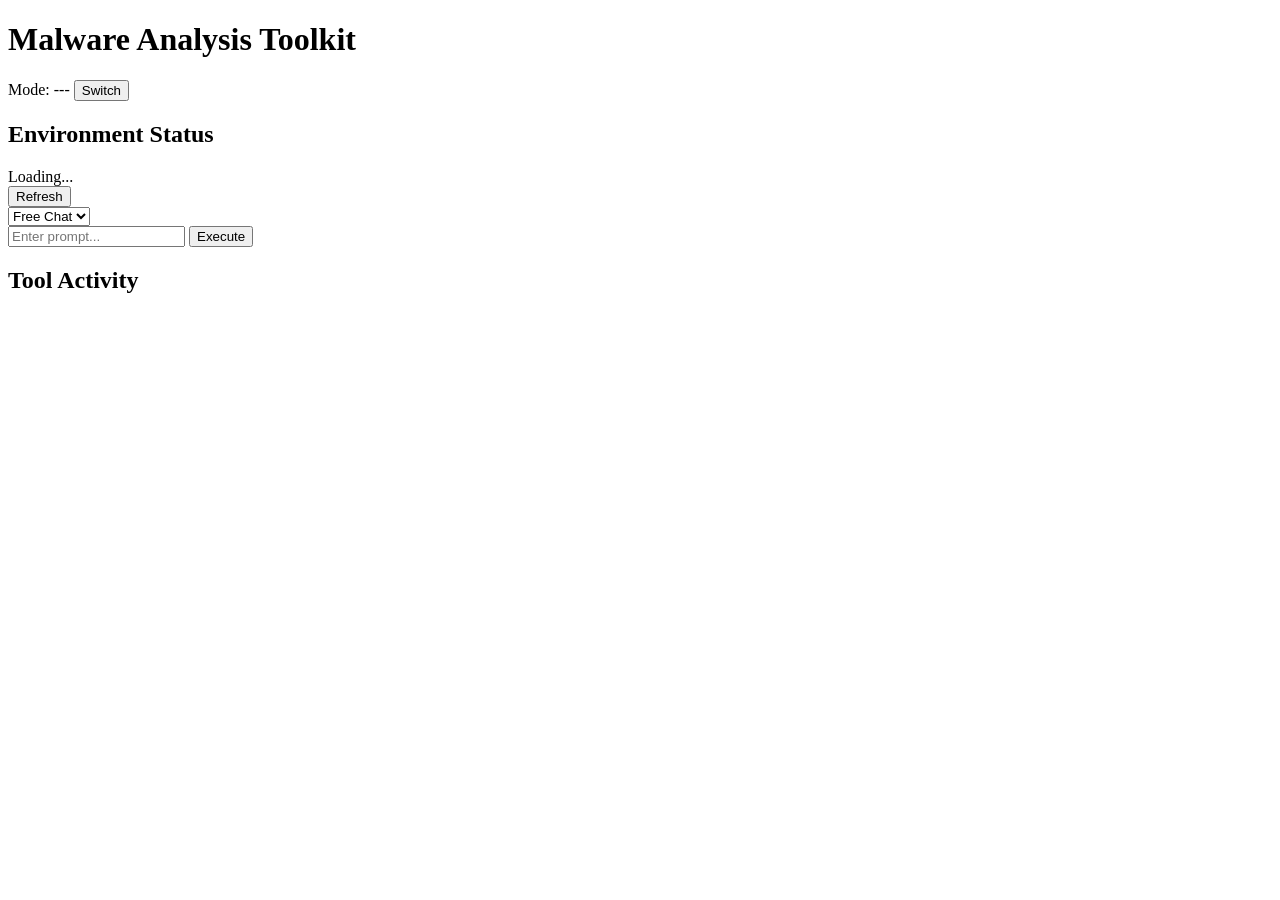
==== tools/gui-prototype/static/index.html @ 68abf7b6 "feat: add GUI prototype using Claude Agent SDK + subprocess fallback Web-based dashboard (FastAPI + " ====
<!DOCTYPE html>
<html lang="ja">
<head>
  <meta charset="UTF-8">
  <meta name="viewport" content="width=device-width, initial-scale=1.0">
  <title>Malware Analysis Toolkit</title>
  <link rel="stylesheet" href="/static/style.css">
</head>
<body>
  <header>
    <h1>Malware Analysis Toolkit</h1>
    <div id="mode-indicator">
      Mode: <span id="mode-label">---</span>
      <button id="mode-toggle" onclick="toggleMode()">Switch</button>
    </div>
  </header>

  <main>
    <!-- Left: Environment Status -->
    <section id="status-panel">
      <h2>Environment Status</h2>
      <div id="status-list">
        <div class="status-item loading">Loading...</div>
      </div>
      <button onclick="refreshStatus()">Refresh</button>
    </section>

    <!-- Right: Chat & Execution -->
    <section id="chat-panel">
      <div id="chat-header">
        <select id="skill-select">
          <option value="">Free Chat</option>
        </select>
      </div>
      <div id="chat-messages"></div>
      <div id="chat-input-row">
        <input type="text" id="prompt-input" placeholder="Enter prompt..."
               onkeydown="if(event.key==='Enter')executePrompt()">
        <button id="execute-btn" onclick="executePrompt()">Execute</button>
        <button id="cancel-btn" onclick="cancelExecution()" style="display:none">Cancel</button>
      </div>
    </section>
  </main>

  <!-- Bottom: Tool Activity Log -->
  <section id="tool-log-panel">
    <h2>Tool Activity</h2>
    <div id="tool-log"></div>
  </section>

  <script src="/static/app.js"></script>
</body>
</html>
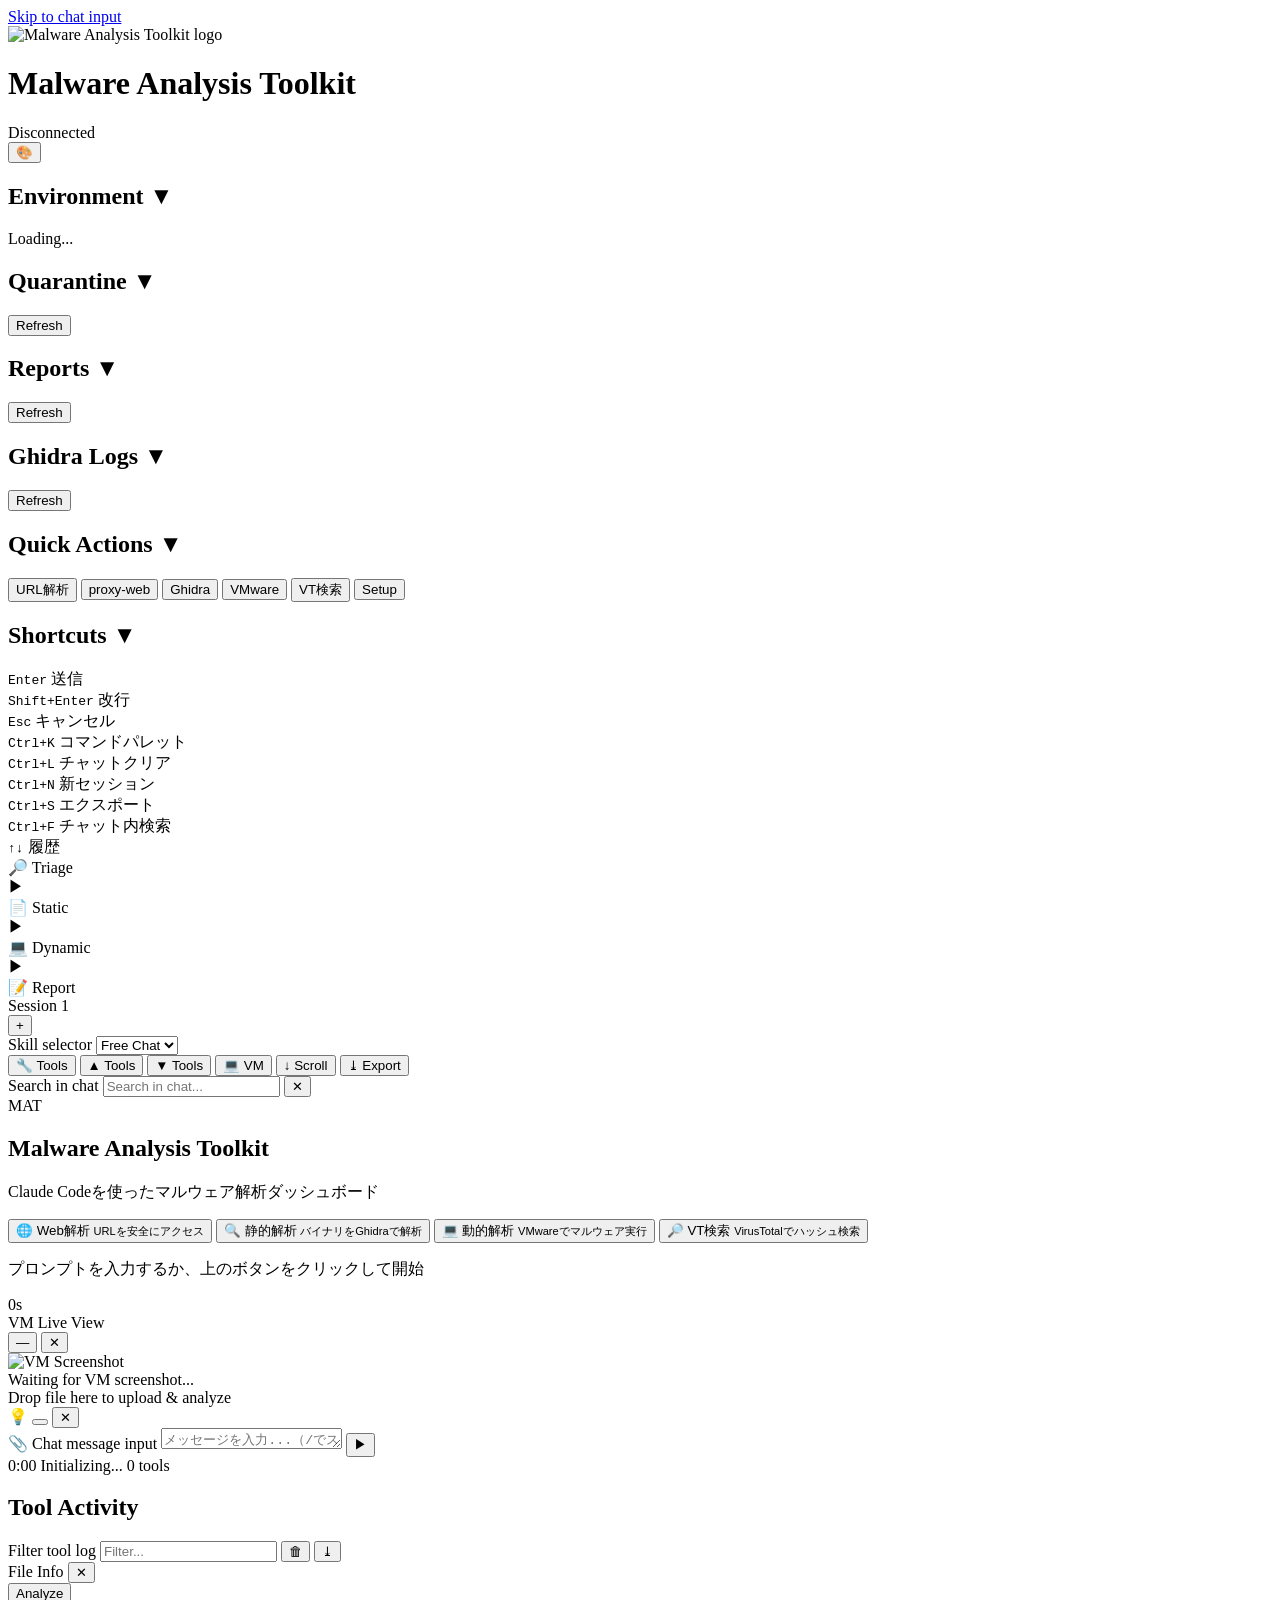
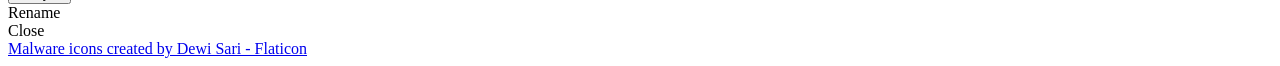
==== commit 4e975ba5: "feat: major GUI dashboard improvements and README update - Fix chat panel layout collapse (flex→bloc" ====
--- a/tools/gui-prototype/static/index.html
+++ b/tools/gui-prototype/static/index.html
@@ -3,51 +3,307 @@
 <head>
   <meta charset="UTF-8">
   <meta name="viewport" content="width=device-width, initial-scale=1.0">
+  <meta name="color-scheme" content="dark light">
+  <meta name="description" content="Claude Code-powered malware analysis dashboard">
   <title>Malware Analysis Toolkit</title>
+  <link rel="icon" type="image/png" href="/static/virus-analysis.png">
   <link rel="stylesheet" href="/static/style.css">
 </head>
 <body>
+  <!-- Skip to content for keyboard users -->
+  <a href="#prompt-input" class="skip-link">Skip to chat input</a>
+
   <header>
-    <h1>Malware Analysis Toolkit</h1>
-    <div id="mode-indicator">
-      Mode: <span id="mode-label">---</span>
-      <button id="mode-toggle" onclick="toggleMode()">Switch</button>
+    <div id="header-left">
+      <img src="/static/virus-analysis.png" alt="Malware Analysis Toolkit logo" id="header-logo">
+      <h1>Malware Analysis Toolkit</h1>
+    </div>
+    <div id="header-right">
+      <span id="session-stats" title="Session statistics"></span>
+      <div id="ws-status" class="ws-disconnected" title="WebSocket status" role="status" aria-live="polite">Disconnected</div>
+      <button id="theme-btn" onclick="cycleTheme()" title="Switch theme" aria-label="Switch color theme">&#x1F3A8;</button>
     </div>
   </header>
 
   <main>
-    <!-- Left: Environment Status -->
-    <section id="status-panel">
-      <h2>Environment Status</h2>
-      <div id="status-list">
-        <div class="status-item loading">Loading...</div>
-      </div>
-      <button onclick="refreshStatus()">Refresh</button>
-    </section>
-
-    <!-- Right: Chat & Execution -->
+    <!-- Left sidebar (resizable) -->
+    <aside id="sidebar" role="complementary" aria-label="Analysis panels">
+      <section id="status-panel" class="sidebar-section" role="region" aria-label="Environment status">
+        <h2 class="collapsible" onclick="toggleSection(this)" role="button" aria-expanded="true" tabindex="0">Environment <span class="collapse-arrow">&#9660;</span></h2>
+        <div class="section-body">
+          <div id="status-list"><div class="status-item loading">Loading...</div></div>
+        </div>
+      </section>
+
+      <section id="quarantine-panel" class="sidebar-section" role="region" aria-label="Quarantine files">
+        <h2 class="collapsible" onclick="toggleSection(this)" role="button" aria-expanded="true" tabindex="0">Quarantine <span class="collapse-arrow">&#9660;</span></h2>
+        <div class="section-body">
+          <div id="quarantine-tree" role="tree" aria-label="Quarantine file tree"></div>
+          <button onclick="fetchQuarantine()" aria-label="Refresh quarantine list">Refresh</button>
+        </div>
+      </section>
+
+      <section id="reports-panel" class="sidebar-section" role="region" aria-label="Analysis reports">
+        <h2 class="collapsible" onclick="toggleSection(this)" role="button" aria-expanded="true" tabindex="0">Reports <span class="collapse-arrow">&#9660;</span></h2>
+        <div class="section-body">
+          <div id="report-list"></div>
+          <button onclick="fetchReports()" aria-label="Refresh reports list">Refresh</button>
+        </div>
+      </section>
+
+      <section id="ghidra-logs-panel" class="sidebar-section" role="region" aria-label="Ghidra logs">
+        <h2 class="collapsible is-collapsed" onclick="toggleSection(this)" role="button" aria-expanded="false" tabindex="0">Ghidra Logs <span class="collapse-arrow">&#9660;</span></h2>
+        <div class="section-body collapsed">
+          <div id="ghidra-log-list"></div>
+          <button onclick="fetchGhidraLogs()" aria-label="Refresh Ghidra logs">Refresh</button>
+        </div>
+      </section>
+
+      <div class="sidebar-spacer"></div>
+
+      <section id="templates-panel" class="sidebar-section" role="region" aria-label="Quick actions">
+        <h2 class="collapsible is-collapsed" onclick="toggleSection(this)" role="button" aria-expanded="false" tabindex="0">Quick Actions <span class="collapse-arrow">&#9660;</span></h2>
+        <div class="section-body collapsed">
+          <div id="template-list">
+            <button class="tpl-btn" data-prompt="このURLを解析して: " data-focus="true" title="URLを指定して解析">URL解析</button>
+            <button class="tpl-btn" data-prompt="/proxy-web " data-focus="true" title="Docker経由で安全にWebアクセス">proxy-web</button>
+            <button class="tpl-btn" data-prompt="/ghidra-headless " data-focus="true" title="Ghidraで静的解析">Ghidra</button>
+            <button class="tpl-btn" data-prompt="/vmware-sandbox " data-focus="true" title="VMwareで動的解析">VMware</button>
+            <button class="tpl-btn" data-prompt="VTでこのハッシュを調べて: " data-focus="true" title="VirusTotal検索">VT検索</button>
+            <button class="tpl-btn" data-prompt="/toolkit-setup" title="環境セットアップ">Setup</button>
+          </div>
+        </div>
+      </section>
+
+      <section id="shortcuts-panel" class="sidebar-section" role="region" aria-label="Keyboard shortcuts">
+        <h2 class="collapsible is-collapsed" onclick="toggleSection(this)" role="button" aria-expanded="false" tabindex="0">Shortcuts <span class="collapse-arrow">&#9660;</span></h2>
+        <div class="section-body collapsed">
+          <div class="shortcut-list">
+            <div><kbd>Enter</kbd> 送信</div>
+            <div><kbd>Shift+Enter</kbd> 改行</div>
+            <div><kbd>Esc</kbd> キャンセル</div>
+            <div><kbd>Ctrl+K</kbd> コマンドパレット</div>
+            <div><kbd>Ctrl+L</kbd> チャットクリア</div>
+            <div><kbd>Ctrl+N</kbd> 新セッション</div>
+            <div><kbd>Ctrl+S</kbd> エクスポート</div>
+            <div><kbd>Ctrl+F</kbd> チャット内検索</div>
+            <div><kbd>&#8593;</kbd><kbd>&#8595;</kbd> 履歴</div>
+          </div>
+        </div>
+      </section>
+    </aside>
+
+    <!-- Sidebar resize handle -->
+    <div id="sidebar-resize" class="resize-handle-v" role="separator" aria-label="Resize sidebar"></div>
+
+    <!-- Center: Chat -->
     <section id="chat-panel">
-      <div id="chat-header">
-        <select id="skill-select">
+      <!-- Analysis Pipeline Indicator -->
+      <div id="pipeline-indicator" role="navigation" aria-label="Analysis pipeline">
+        <div class="pipeline-stage" data-stage="triage" title="Triage / URL access">
+          <span class="pipeline-icon">&#x1F50E;</span>
+          <span class="pipeline-label">Triage</span>
+        </div>
+        <div class="pipeline-arrow">&#x25B6;</div>
+        <div class="pipeline-stage" data-stage="static" title="Static analysis (Ghidra)">
+          <span class="pipeline-icon">&#x1F4C4;</span>
+          <span class="pipeline-label">Static</span>
+        </div>
+        <div class="pipeline-arrow">&#x25B6;</div>
+        <div class="pipeline-stage" data-stage="dynamic" title="Dynamic analysis (VMware)">
+          <span class="pipeline-icon">&#x1F4BB;</span>
+          <span class="pipeline-label">Dynamic</span>
+        </div>
+        <div class="pipeline-arrow">&#x25B6;</div>
+        <div class="pipeline-stage" data-stage="report" title="Report generation">
+          <span class="pipeline-icon">&#x1F4DD;</span>
+          <span class="pipeline-label">Report</span>
+        </div>
+      </div>
+
+      <!-- Session Tabs -->
+      <div id="session-tabs" role="tablist" aria-label="Chat sessions">
+        <div class="tab active" data-session="0" role="tab" aria-selected="true" tabindex="0">Session 1</div>
+        <button id="new-session-btn" onclick="createSession()" title="New session (Ctrl+N)" aria-label="Create new session">+</button>
+      </div>
+
+      <!-- Chat toolbar -->
+      <div id="chat-toolbar" role="toolbar" aria-label="Chat controls">
+        <label for="skill-select" class="sr-only">Skill selector</label>
+        <select id="skill-select" aria-label="Select analysis skill">
           <option value="">Free Chat</option>
         </select>
-      </div>
-      <div id="chat-messages"></div>
+        <div id="skill-tooltip" class="tooltip" role="tooltip"></div>
+        <div id="toolbar-spacer"></div>
+        <button id="hide-tools-btn" class="toolbar-btn active" onclick="toggleToolVisibility()" title="Show/hide tool calls" aria-label="Toggle tool call visibility">&#x1F527; Tools</button>
+        <button class="toolbar-btn" onclick="collapseAllTools()" title="Collapse all tool calls" aria-label="Collapse all tool calls">&#x25B2; Tools</button>
+        <button class="toolbar-btn" onclick="expandAllTools()" title="Expand all tool calls" aria-label="Expand all tool calls">&#x25BC; Tools</button>
+        <button id="vm-toggle-btn" class="toolbar-btn" onclick="toggleVmLiveViewVisibility()" title="Toggle VM Live View" aria-label="Toggle VM Live View">&#x1F4BB; VM</button>
+        <button id="autoscroll-btn" class="toolbar-btn active" onclick="toggleAutoScroll()" title="Auto-scroll" aria-label="Toggle auto-scroll">&#x2193; Scroll</button>
+        <button class="toolbar-btn" onclick="exportChat()" title="Export (Ctrl+S)" aria-label="Export chat">&#x2913; Export</button>
+      </div>
+
+      <!-- Chat search bar -->
+      <div id="chat-search" class="hidden" role="search">
+        <label for="chat-search-input" class="sr-only">Search in chat</label>
+        <input type="text" id="chat-search-input" placeholder="Search in chat..." oninput="searchChat(this.value)">
+        <span id="chat-search-count" aria-live="polite"></span>
+        <button onclick="closeChatSearch()" aria-label="Close search">&#x2715;</button>
+      </div>
+
+      <!-- Welcome screen -->
+      <div id="welcome-screen">
+        <div class="welcome-logo">MAT</div>
+        <h2>Malware Analysis Toolkit</h2>
+        <p>Claude Codeを使ったマルウェア解析ダッシュボード</p>
+        <div class="welcome-actions">
+          <button class="welcome-btn" onclick="insertPrompt('/proxy-web ')">
+            <span class="welcome-icon">&#x1F310;</span>
+            <span>Web解析</span>
+            <small>URLを安全にアクセス</small>
+          </button>
+          <button class="welcome-btn" onclick="insertPrompt('/ghidra-headless ')">
+            <span class="welcome-icon">&#x1F50D;</span>
+            <span>静的解析</span>
+            <small>バイナリをGhidraで解析</small>
+          </button>
+          <button class="welcome-btn" onclick="insertPrompt('/vmware-sandbox ')">
+            <span class="welcome-icon">&#x1F4BB;</span>
+            <span>動的解析</span>
+            <small>VMwareでマルウェア実行</small>
+          </button>
+          <button class="welcome-btn" onclick="insertPrompt('VTでこのハッシュを調べて: ')">
+            <span class="welcome-icon">&#x1F50E;</span>
+            <span>VT検索</span>
+            <small>VirusTotalでハッシュ検索</small>
+          </button>
+        </div>
+        <p class="welcome-hint">プロンプトを入力するか、上のボタンをクリックして開始</p>
+      </div>
+
+      <div id="chat-messages" role="log" aria-live="polite" aria-label="Chat messages"></div>
+
+      <!-- Loading spinner -->
+      <div id="loading-spinner" class="hidden" role="status" aria-label="Processing">
+        <div class="spinner"></div>
+        <span id="spinner-elapsed">0s</span>
+      </div>
+
+      <!-- VM Live View (floating) -->
+      <div id="vm-live-view" class="hidden" role="complementary" aria-label="VM Live View">
+        <div id="vm-live-header">
+          <span>VM Live View</span>
+          <div>
+            <button onclick="toggleVmLiveView()" title="Minimize" aria-label="Minimize VM view">&#x2015;</button>
+            <button onclick="closeVmLiveView()" aria-label="Close VM view">&#x2715;</button>
+          </div>
+        </div>
+        <div id="vm-live-body">
+          <img id="vm-live-img" src="" alt="VM Screenshot">
+          <div id="vm-live-placeholder" class="hidden">Waiting for VM screenshot...</div>
+        </div>
+      </div>
+
+      <!-- File drop zone -->
+      <div id="drop-zone" class="hidden" role="region" aria-label="File drop zone">
+        Drop file here to upload &amp; analyze
+      </div>
+
+      <!-- Slash command autocomplete -->
+      <div id="slash-menu" class="hidden" role="listbox" aria-label="Command suggestions"></div>
+
+      <!-- Next step suggestion -->
+      <div id="next-step-bar" class="hidden" role="alert">
+        <span id="next-step-icon">&#x1F4A1;</span>
+        <span id="next-step-text"></span>
+        <button id="next-step-action" onclick="applyNextStep()" aria-label="Apply suggestion"></button>
+        <button onclick="hideNextStep()" aria-label="Dismiss suggestion">&#x2715;</button>
+      </div>
+
       <div id="chat-input-row">
-        <input type="text" id="prompt-input" placeholder="Enter prompt..."
-               onkeydown="if(event.key==='Enter')executePrompt()">
-        <button id="execute-btn" onclick="executePrompt()">Execute</button>
-        <button id="cancel-btn" onclick="cancelExecution()" style="display:none">Cancel</button>
+        <label id="upload-btn" title="Upload file" aria-label="Upload file for analysis">
+          <input type="file" id="file-input" style="display:none" onchange="handleFileSelect(event)">
+          &#x1F4CE;
+        </label>
+        <label for="prompt-input" class="sr-only">Chat message input</label>
+        <textarea id="prompt-input" placeholder="メッセージを入力...（/でスキル選択、Ctrl+Kでコマンドパレット）" rows="1" aria-label="Chat message input"></textarea>
+        <button id="execute-btn" onclick="executePrompt()" aria-label="Send message">&#x25B6;</button>
+        <button id="cancel-btn" onclick="cancelExecution()" style="display:none" aria-label="Cancel execution">&#x25A0;</button>
+      </div>
+
+      <!-- Execution status bar -->
+      <div id="exec-status-bar" class="hidden" role="status" aria-live="polite">
+        <div id="exec-pulse"></div>
+        <span id="exec-elapsed">0:00</span>
+        <span id="exec-phase">Initializing...</span>
+        <span id="exec-tool-count">0 tools</span>
       </div>
     </section>
   </main>
 
-  <!-- Bottom: Tool Activity Log -->
-  <section id="tool-log-panel">
-    <h2>Tool Activity</h2>
-    <div id="tool-log"></div>
+  <!-- Tool Log (resizable) -->
+  <div id="log-resize" class="resize-handle-h" role="separator" aria-label="Resize tool log"></div>
+  <section id="tool-log-panel" role="region" aria-label="Tool activity log">
+    <div id="tool-log-header">
+      <h2>Tool Activity</h2>
+      <div id="tool-log-controls">
+        <label for="tool-log-filter" class="sr-only">Filter tool log</label>
+        <input type="text" id="tool-log-filter" placeholder="Filter..." oninput="filterToolLog(this.value)">
+        <button onclick="clearToolLog()" title="Clear log" aria-label="Clear tool log">&#x1F5D1;</button>
+        <button onclick="exportToolLog()" title="Export log" aria-label="Export tool log">&#x2913;</button>
+      </div>
+    </div>
+    <div id="tool-log" aria-live="off"></div>
   </section>
 
+  <!-- Report Modal (using dialog) -->
+  <dialog id="report-modal" class="modal">
+    <div class="modal-content">
+      <div class="modal-header">
+        <span id="report-modal-title"></span>
+        <button onclick="closeReportModal()" aria-label="Close report">&times;</button>
+      </div>
+      <div id="report-modal-body"></div>
+    </div>
+  </dialog>
+
+  <!-- Command Palette -->
+  <dialog id="command-palette" aria-label="Command palette">
+    <div id="cmd-palette-inner">
+      <input type="text" id="cmd-palette-input" placeholder="Type a command..." autocomplete="off" aria-label="Command search">
+      <div id="cmd-palette-results" role="listbox" aria-label="Command results"></div>
+    </div>
+  </dialog>
+
+  <!-- Toast container -->
+  <div id="toast-container" aria-live="polite" aria-relevant="additions"></div>
+
+  <!-- File preview overlay -->
+  <div id="file-preview-overlay" class="hidden">
+    <div id="file-preview-card">
+      <div id="file-preview-header">
+        <span>File Info</span>
+        <button onclick="hideFilePreview()" aria-label="Close preview">&#x2715;</button>
+      </div>
+      <div id="file-preview-body"></div>
+      <div id="file-preview-actions">
+        <button onclick="analyzePreviewedFile()" class="accent-btn">Analyze</button>
+      </div>
+    </div>
+  </div>
+
+  <!-- Tab Context Menu -->
+  <div id="tab-context-menu" class="context-menu hidden" role="menu">
+    <div onclick="renameSession()" role="menuitem" tabindex="0">Rename</div>
+    <div onclick="closeSession()" role="menuitem" tabindex="0">Close</div>
+  </div>
+
+  <!-- Attribution footer -->
+  <footer id="attribution">
+    <a href="https://www.flaticon.com/free-icons/malware" title="malware icons" target="_blank" rel="noopener">Malware icons created by Dewi Sari - Flaticon</a>
+  </footer>
+
+  <script src="https://cdn.jsdelivr.net/npm/marked/marked.min.js"></script>
   <script src="/static/app.js"></script>
 </body>
 </html>
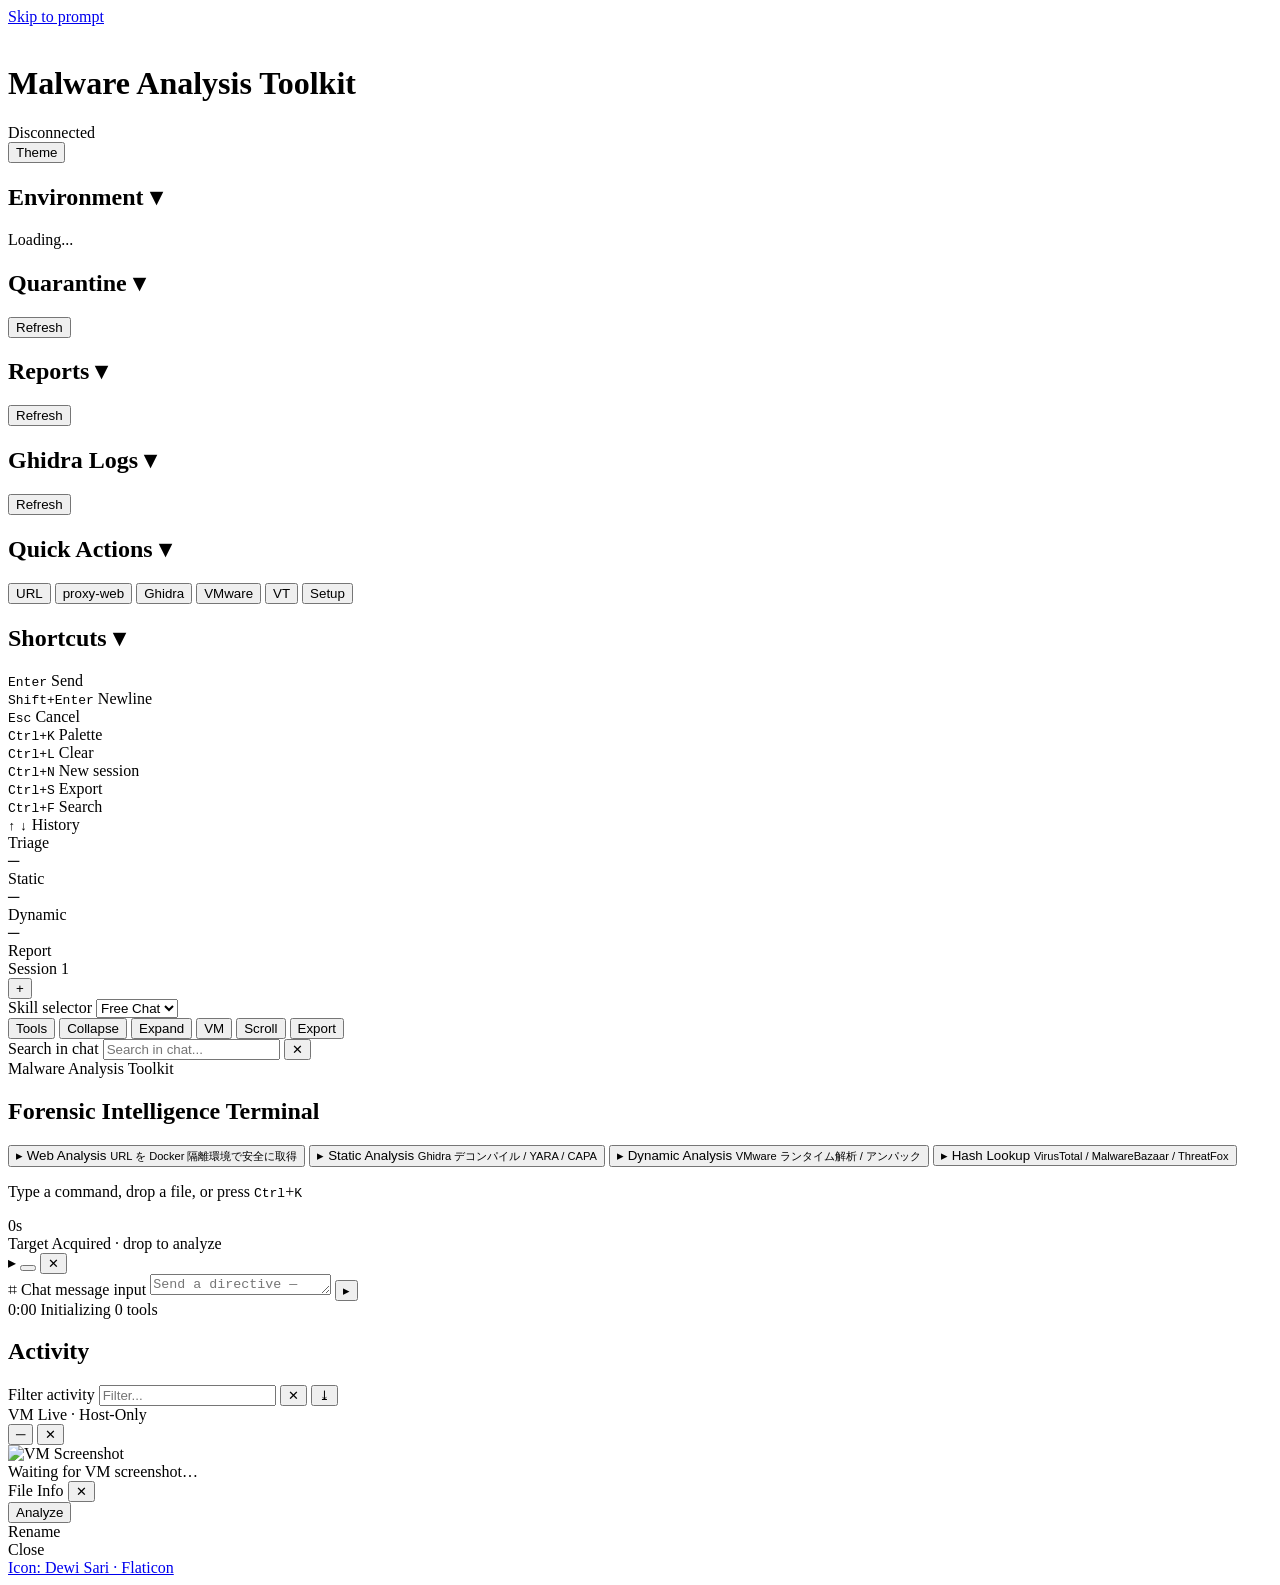
==== commit 7ba643fe: "refactor(gui): redesign dashboard as Forensic Intelligence Terminal Aesthetic direction: operator co" ====
--- a/tools/gui-prototype/static/index.html
+++ b/tools/gui-prototype/static/index.html
@@ -1,42 +1,45 @@
 <!DOCTYPE html>
-<html lang="ja">
+<html lang="ja" data-theme="forensic">
 <head>
   <meta charset="UTF-8">
   <meta name="viewport" content="width=device-width, initial-scale=1.0">
   <meta name="color-scheme" content="dark light">
-  <meta name="description" content="Claude Code-powered malware analysis dashboard">
+  <meta name="description" content="Forensic Intelligence Terminal — Malware Analysis Toolkit">
   <title>Malware Analysis Toolkit</title>
   <link rel="icon" type="image/png" href="/static/virus-analysis.png">
+  <link rel="preconnect" href="https://fonts.googleapis.com">
+  <link rel="preconnect" href="https://fonts.gstatic.com" crossorigin>
   <link rel="stylesheet" href="/static/style.css">
 </head>
 <body>
-  <!-- Skip to content for keyboard users -->
-  <a href="#prompt-input" class="skip-link">Skip to chat input</a>
-
-  <header>
+  <a href="#prompt-input" class="skip-link">Skip to prompt</a>
+
+  <!-- Status rail (top, 28px) -->
+  <header role="banner">
     <div id="header-left">
-      <img src="/static/virus-analysis.png" alt="Malware Analysis Toolkit logo" id="header-logo">
+      <img src="/static/virus-analysis.png" alt="" id="header-logo" aria-hidden="true">
       <h1>Malware Analysis Toolkit</h1>
     </div>
     <div id="header-right">
-      <span id="session-stats" title="Session statistics"></span>
+      <span id="session-stats" title="Session statistics" aria-live="polite"></span>
       <div id="ws-status" class="ws-disconnected" title="WebSocket status" role="status" aria-live="polite">Disconnected</div>
-      <button id="theme-btn" onclick="cycleTheme()" title="Switch theme" aria-label="Switch color theme">&#x1F3A8;</button>
+      <button id="theme-btn" onclick="cycleTheme()" title="Cycle theme" aria-label="Switch color theme">Theme</button>
     </div>
   </header>
 
+  <!-- Main grid: sidebar | workspace | inspector -->
   <main>
-    <!-- Left sidebar (resizable) -->
+    <!-- ─── LEFT: Navigation / Context ─────────────────── -->
     <aside id="sidebar" role="complementary" aria-label="Analysis panels">
       <section id="status-panel" class="sidebar-section" role="region" aria-label="Environment status">
-        <h2 class="collapsible" onclick="toggleSection(this)" role="button" aria-expanded="true" tabindex="0">Environment <span class="collapse-arrow">&#9660;</span></h2>
+        <h2 class="collapsible" onclick="toggleSection(this)" role="button" aria-expanded="true" tabindex="0">Environment <span class="collapse-arrow">▾</span></h2>
         <div class="section-body">
           <div id="status-list"><div class="status-item loading">Loading...</div></div>
         </div>
       </section>
 
       <section id="quarantine-panel" class="sidebar-section" role="region" aria-label="Quarantine files">
-        <h2 class="collapsible" onclick="toggleSection(this)" role="button" aria-expanded="true" tabindex="0">Quarantine <span class="collapse-arrow">&#9660;</span></h2>
+        <h2 class="collapsible" onclick="toggleSection(this)" role="button" aria-expanded="true" tabindex="0">Quarantine <span class="collapse-arrow">▾</span></h2>
         <div class="section-body">
           <div id="quarantine-tree" role="tree" aria-label="Quarantine file tree"></div>
           <button onclick="fetchQuarantine()" aria-label="Refresh quarantine list">Refresh</button>
@@ -44,7 +47,7 @@
       </section>
 
       <section id="reports-panel" class="sidebar-section" role="region" aria-label="Analysis reports">
-        <h2 class="collapsible" onclick="toggleSection(this)" role="button" aria-expanded="true" tabindex="0">Reports <span class="collapse-arrow">&#9660;</span></h2>
+        <h2 class="collapsible" onclick="toggleSection(this)" role="button" aria-expanded="true" tabindex="0">Reports <span class="collapse-arrow">▾</span></h2>
         <div class="section-body">
           <div id="report-list"></div>
           <button onclick="fetchReports()" aria-label="Refresh reports list">Refresh</button>
@@ -52,7 +55,7 @@
       </section>
 
       <section id="ghidra-logs-panel" class="sidebar-section" role="region" aria-label="Ghidra logs">
-        <h2 class="collapsible is-collapsed" onclick="toggleSection(this)" role="button" aria-expanded="false" tabindex="0">Ghidra Logs <span class="collapse-arrow">&#9660;</span></h2>
+        <h2 class="collapsible is-collapsed" onclick="toggleSection(this)" role="button" aria-expanded="false" tabindex="0">Ghidra Logs <span class="collapse-arrow">▾</span></h2>
         <div class="section-body collapsed">
           <div id="ghidra-log-list"></div>
           <button onclick="fetchGhidraLogs()" aria-label="Refresh Ghidra logs">Refresh</button>
@@ -62,32 +65,32 @@
       <div class="sidebar-spacer"></div>
 
       <section id="templates-panel" class="sidebar-section" role="region" aria-label="Quick actions">
-        <h2 class="collapsible is-collapsed" onclick="toggleSection(this)" role="button" aria-expanded="false" tabindex="0">Quick Actions <span class="collapse-arrow">&#9660;</span></h2>
+        <h2 class="collapsible is-collapsed" onclick="toggleSection(this)" role="button" aria-expanded="false" tabindex="0">Quick Actions <span class="collapse-arrow">▾</span></h2>
         <div class="section-body collapsed">
           <div id="template-list">
-            <button class="tpl-btn" data-prompt="このURLを解析して: " data-focus="true" title="URLを指定して解析">URL解析</button>
+            <button class="tpl-btn" data-prompt="このURLを解析して: " data-focus="true" title="URLを指定して解析">URL</button>
             <button class="tpl-btn" data-prompt="/proxy-web " data-focus="true" title="Docker経由で安全にWebアクセス">proxy-web</button>
             <button class="tpl-btn" data-prompt="/ghidra-headless " data-focus="true" title="Ghidraで静的解析">Ghidra</button>
             <button class="tpl-btn" data-prompt="/vmware-sandbox " data-focus="true" title="VMwareで動的解析">VMware</button>
-            <button class="tpl-btn" data-prompt="VTでこのハッシュを調べて: " data-focus="true" title="VirusTotal検索">VT検索</button>
+            <button class="tpl-btn" data-prompt="VTでこのハッシュを調べて: " data-focus="true" title="VirusTotal検索">VT</button>
             <button class="tpl-btn" data-prompt="/toolkit-setup" title="環境セットアップ">Setup</button>
           </div>
         </div>
       </section>
 
       <section id="shortcuts-panel" class="sidebar-section" role="region" aria-label="Keyboard shortcuts">
-        <h2 class="collapsible is-collapsed" onclick="toggleSection(this)" role="button" aria-expanded="false" tabindex="0">Shortcuts <span class="collapse-arrow">&#9660;</span></h2>
+        <h2 class="collapsible is-collapsed" onclick="toggleSection(this)" role="button" aria-expanded="false" tabindex="0">Shortcuts <span class="collapse-arrow">▾</span></h2>
         <div class="section-body collapsed">
           <div class="shortcut-list">
-            <div><kbd>Enter</kbd> 送信</div>
-            <div><kbd>Shift+Enter</kbd> 改行</div>
-            <div><kbd>Esc</kbd> キャンセル</div>
-            <div><kbd>Ctrl+K</kbd> コマンドパレット</div>
-            <div><kbd>Ctrl+L</kbd> チャットクリア</div>
-            <div><kbd>Ctrl+N</kbd> 新セッション</div>
-            <div><kbd>Ctrl+S</kbd> エクスポート</div>
-            <div><kbd>Ctrl+F</kbd> チャット内検索</div>
-            <div><kbd>&#8593;</kbd><kbd>&#8595;</kbd> 履歴</div>
+            <div><kbd>Enter</kbd> Send</div>
+            <div><kbd>Shift+Enter</kbd> Newline</div>
+            <div><kbd>Esc</kbd> Cancel</div>
+            <div><kbd>Ctrl+K</kbd> Palette</div>
+            <div><kbd>Ctrl+L</kbd> Clear</div>
+            <div><kbd>Ctrl+N</kbd> New session</div>
+            <div><kbd>Ctrl+S</kbd> Export</div>
+            <div><kbd>Ctrl+F</kbd> Search</div>
+            <div><kbd>↑</kbd> <kbd>↓</kbd> History</div>
           </div>
         </div>
       </section>
@@ -96,38 +99,38 @@
     <!-- Sidebar resize handle -->
     <div id="sidebar-resize" class="resize-handle-v" role="separator" aria-label="Resize sidebar"></div>
 
-    <!-- Center: Chat -->
-    <section id="chat-panel">
-      <!-- Analysis Pipeline Indicator -->
-      <div id="pipeline-indicator" role="navigation" aria-label="Analysis pipeline">
+    <!-- ─── CENTER: Workspace ──────────────────────────── -->
+    <section id="chat-panel" role="main">
+      <!-- Mission Timeline (former pipeline) -->
+      <div id="pipeline-indicator" role="navigation" aria-label="Mission timeline">
         <div class="pipeline-stage" data-stage="triage" title="Triage / URL access">
-          <span class="pipeline-icon">&#x1F50E;</span>
+          <span class="pipeline-icon" aria-hidden="true"></span>
           <span class="pipeline-label">Triage</span>
         </div>
-        <div class="pipeline-arrow">&#x25B6;</div>
+        <div class="pipeline-arrow" aria-hidden="true">─</div>
         <div class="pipeline-stage" data-stage="static" title="Static analysis (Ghidra)">
-          <span class="pipeline-icon">&#x1F4C4;</span>
+          <span class="pipeline-icon" aria-hidden="true"></span>
           <span class="pipeline-label">Static</span>
         </div>
-        <div class="pipeline-arrow">&#x25B6;</div>
+        <div class="pipeline-arrow" aria-hidden="true">─</div>
         <div class="pipeline-stage" data-stage="dynamic" title="Dynamic analysis (VMware)">
-          <span class="pipeline-icon">&#x1F4BB;</span>
+          <span class="pipeline-icon" aria-hidden="true"></span>
           <span class="pipeline-label">Dynamic</span>
         </div>
-        <div class="pipeline-arrow">&#x25B6;</div>
+        <div class="pipeline-arrow" aria-hidden="true">─</div>
         <div class="pipeline-stage" data-stage="report" title="Report generation">
-          <span class="pipeline-icon">&#x1F4DD;</span>
+          <span class="pipeline-icon" aria-hidden="true"></span>
           <span class="pipeline-label">Report</span>
         </div>
       </div>
 
-      <!-- Session Tabs -->
+      <!-- Session tabs -->
       <div id="session-tabs" role="tablist" aria-label="Chat sessions">
         <div class="tab active" data-session="0" role="tab" aria-selected="true" tabindex="0">Session 1</div>
         <button id="new-session-btn" onclick="createSession()" title="New session (Ctrl+N)" aria-label="Create new session">+</button>
       </div>
 
-      <!-- Chat toolbar -->
+      <!-- Toolbar -->
       <div id="chat-toolbar" role="toolbar" aria-label="Chat controls">
         <label for="skill-select" class="sr-only">Skill selector</label>
         <select id="skill-select" aria-label="Select analysis skill">
@@ -135,133 +138,139 @@
         </select>
         <div id="skill-tooltip" class="tooltip" role="tooltip"></div>
         <div id="toolbar-spacer"></div>
-        <button id="hide-tools-btn" class="toolbar-btn active" onclick="toggleToolVisibility()" title="Show/hide tool calls" aria-label="Toggle tool call visibility">&#x1F527; Tools</button>
-        <button class="toolbar-btn" onclick="collapseAllTools()" title="Collapse all tool calls" aria-label="Collapse all tool calls">&#x25B2; Tools</button>
-        <button class="toolbar-btn" onclick="expandAllTools()" title="Expand all tool calls" aria-label="Expand all tool calls">&#x25BC; Tools</button>
-        <button id="vm-toggle-btn" class="toolbar-btn" onclick="toggleVmLiveViewVisibility()" title="Toggle VM Live View" aria-label="Toggle VM Live View">&#x1F4BB; VM</button>
-        <button id="autoscroll-btn" class="toolbar-btn active" onclick="toggleAutoScroll()" title="Auto-scroll" aria-label="Toggle auto-scroll">&#x2193; Scroll</button>
-        <button class="toolbar-btn" onclick="exportChat()" title="Export (Ctrl+S)" aria-label="Export chat">&#x2913; Export</button>
-      </div>
-
-      <!-- Chat search bar -->
+        <button id="hide-tools-btn" class="toolbar-btn active" onclick="toggleToolVisibility()" title="Show/hide tool calls" aria-label="Toggle tool call visibility">Tools</button>
+        <button class="toolbar-btn" onclick="collapseAllTools()" title="Collapse all tool calls" aria-label="Collapse all tool calls">Collapse</button>
+        <button class="toolbar-btn" onclick="expandAllTools()" title="Expand all tool calls" aria-label="Expand all tool calls">Expand</button>
+        <button id="vm-toggle-btn" class="toolbar-btn" onclick="toggleVmLiveViewVisibility()" title="Toggle VM Live View" aria-label="Toggle VM Live View">VM</button>
+        <button id="autoscroll-btn" class="toolbar-btn active" onclick="toggleAutoScroll()" title="Auto-scroll" aria-label="Toggle auto-scroll">Scroll</button>
+        <button class="toolbar-btn" onclick="exportChat()" title="Export (Ctrl+S)" aria-label="Export chat">Export</button>
+      </div>
+
+      <!-- Chat search -->
       <div id="chat-search" class="hidden" role="search">
         <label for="chat-search-input" class="sr-only">Search in chat</label>
         <input type="text" id="chat-search-input" placeholder="Search in chat..." oninput="searchChat(this.value)">
         <span id="chat-search-count" aria-live="polite"></span>
-        <button onclick="closeChatSearch()" aria-label="Close search">&#x2715;</button>
-      </div>
-
-      <!-- Welcome screen -->
-      <div id="welcome-screen">
-        <div class="welcome-logo">MAT</div>
-        <h2>Malware Analysis Toolkit</h2>
-        <p>Claude Codeを使ったマルウェア解析ダッシュボード</p>
+        <button onclick="closeChatSearch()" aria-label="Close search">✕</button>
+      </div>
+
+      <!-- Welcome screen (editorial) -->
+      <div id="welcome-screen" data-cls="Forensic">
+        <div>
+          <span class="welcome-logo">Malware Analysis Toolkit</span>
+          <h2>Forensic Intelligence Terminal</h2>
+        </div>
+
         <div class="welcome-actions">
           <button class="welcome-btn" onclick="insertPrompt('/proxy-web ')">
-            <span class="welcome-icon">&#x1F310;</span>
-            <span>Web解析</span>
-            <small>URLを安全にアクセス</small>
+            <span class="welcome-icon" aria-hidden="true">▸</span>
+            <span>Web Analysis</span>
+            <small>URL を Docker 隔離環境で安全に取得</small>
           </button>
           <button class="welcome-btn" onclick="insertPrompt('/ghidra-headless ')">
-            <span class="welcome-icon">&#x1F50D;</span>
-            <span>静的解析</span>
-            <small>バイナリをGhidraで解析</small>
+            <span class="welcome-icon" aria-hidden="true">▸</span>
+            <span>Static Analysis</span>
+            <small>Ghidra デコンパイル / YARA / CAPA</small>
           </button>
           <button class="welcome-btn" onclick="insertPrompt('/vmware-sandbox ')">
-            <span class="welcome-icon">&#x1F4BB;</span>
-            <span>動的解析</span>
-            <small>VMwareでマルウェア実行</small>
+            <span class="welcome-icon" aria-hidden="true">▸</span>
+            <span>Dynamic Analysis</span>
+            <small>VMware ランタイム解析 / アンパック</small>
           </button>
           <button class="welcome-btn" onclick="insertPrompt('VTでこのハッシュを調べて: ')">
-            <span class="welcome-icon">&#x1F50E;</span>
-            <span>VT検索</span>
-            <small>VirusTotalでハッシュ検索</small>
+            <span class="welcome-icon" aria-hidden="true">▸</span>
+            <span>Hash Lookup</span>
+            <small>VirusTotal / MalwareBazaar / ThreatFox</small>
           </button>
         </div>
-        <p class="welcome-hint">プロンプトを入力するか、上のボタンをクリックして開始</p>
+
+        <p class="welcome-hint">Type a command, drop a file, or press <kbd>Ctrl</kbd>+<kbd>K</kbd></p>
       </div>
 
       <div id="chat-messages" role="log" aria-live="polite" aria-label="Chat messages"></div>
 
-      <!-- Loading spinner -->
+      <!-- Inline spinner -->
       <div id="loading-spinner" class="hidden" role="status" aria-label="Processing">
         <div class="spinner"></div>
         <span id="spinner-elapsed">0s</span>
       </div>
 
-      <!-- VM Live View (floating) -->
-      <div id="vm-live-view" class="hidden" role="complementary" aria-label="VM Live View">
-        <div id="vm-live-header">
-          <span>VM Live View</span>
-          <div>
-            <button onclick="toggleVmLiveView()" title="Minimize" aria-label="Minimize VM view">&#x2015;</button>
-            <button onclick="closeVmLiveView()" aria-label="Close VM view">&#x2715;</button>
-          </div>
-        </div>
-        <div id="vm-live-body">
-          <img id="vm-live-img" src="" alt="VM Screenshot">
-          <div id="vm-live-placeholder" class="hidden">Waiting for VM screenshot...</div>
-        </div>
-      </div>
-
-      <!-- File drop zone -->
+      <!-- Drop zone overlay -->
       <div id="drop-zone" class="hidden" role="region" aria-label="File drop zone">
-        Drop file here to upload &amp; analyze
+        Target Acquired · drop to analyze
       </div>
 
       <!-- Slash command autocomplete -->
       <div id="slash-menu" class="hidden" role="listbox" aria-label="Command suggestions"></div>
 
-      <!-- Next step suggestion -->
+      <!-- Next-step suggestion -->
       <div id="next-step-bar" class="hidden" role="alert">
-        <span id="next-step-icon">&#x1F4A1;</span>
+        <span id="next-step-icon" aria-hidden="true">▸</span>
         <span id="next-step-text"></span>
         <button id="next-step-action" onclick="applyNextStep()" aria-label="Apply suggestion"></button>
-        <button onclick="hideNextStep()" aria-label="Dismiss suggestion">&#x2715;</button>
-      </div>
-
+        <button onclick="hideNextStep()" aria-label="Dismiss suggestion">✕</button>
+      </div>
+
+      <!-- Command deck (input row) -->
       <div id="chat-input-row">
         <label id="upload-btn" title="Upload file" aria-label="Upload file for analysis">
           <input type="file" id="file-input" style="display:none" onchange="handleFileSelect(event)">
-          &#x1F4CE;
+          ⌗
         </label>
         <label for="prompt-input" class="sr-only">Chat message input</label>
-        <textarea id="prompt-input" placeholder="メッセージを入力...（/でスキル選択、Ctrl+Kでコマンドパレット）" rows="1" aria-label="Chat message input"></textarea>
-        <button id="execute-btn" onclick="executePrompt()" aria-label="Send message">&#x25B6;</button>
-        <button id="cancel-btn" onclick="cancelExecution()" style="display:none" aria-label="Cancel execution">&#x25A0;</button>
+        <textarea id="prompt-input" placeholder="Send a directive — type / for skills, Ctrl+K for palette" rows="1" aria-label="Chat message input"></textarea>
+        <button id="execute-btn" onclick="executePrompt()" aria-label="Send message">▸</button>
+        <button id="cancel-btn" onclick="cancelExecution()" style="display:none" aria-label="Cancel execution">■</button>
       </div>
 
       <!-- Execution status bar -->
       <div id="exec-status-bar" class="hidden" role="status" aria-live="polite">
-        <div id="exec-pulse"></div>
+        <div id="exec-pulse" aria-hidden="true"></div>
         <span id="exec-elapsed">0:00</span>
-        <span id="exec-phase">Initializing...</span>
+        <span id="exec-phase">Initializing</span>
         <span id="exec-tool-count">0 tools</span>
       </div>
+    </section>
+
+    <!-- Inspector resize handle -->
+    <div id="log-resize" class="resize-handle-h" role="separator" aria-label="Resize inspector panel"></div>
+
+    <!-- ─── RIGHT: Inspector (Activity log + VM access) ─── -->
+    <section id="tool-log-panel" role="region" aria-label="Activity inspector">
+      <div id="tool-log-header">
+        <h2>Activity</h2>
+        <div id="tool-log-controls">
+          <label for="tool-log-filter" class="sr-only">Filter activity</label>
+          <input type="text" id="tool-log-filter" placeholder="Filter..." oninput="filterToolLog(this.value)">
+          <button onclick="clearToolLog()" title="Clear log" aria-label="Clear activity log">✕</button>
+          <button onclick="exportToolLog()" title="Export log" aria-label="Export activity log">⤓</button>
+        </div>
+      </div>
+      <div id="tool-log" aria-live="off"></div>
     </section>
   </main>
 
-  <!-- Tool Log (resizable) -->
-  <div id="log-resize" class="resize-handle-h" role="separator" aria-label="Resize tool log"></div>
-  <section id="tool-log-panel" role="region" aria-label="Tool activity log">
-    <div id="tool-log-header">
-      <h2>Tool Activity</h2>
-      <div id="tool-log-controls">
-        <label for="tool-log-filter" class="sr-only">Filter tool log</label>
-        <input type="text" id="tool-log-filter" placeholder="Filter..." oninput="filterToolLog(this.value)">
-        <button onclick="clearToolLog()" title="Clear log" aria-label="Clear tool log">&#x1F5D1;</button>
-        <button onclick="exportToolLog()" title="Export log" aria-label="Export tool log">&#x2913;</button>
-      </div>
-    </div>
-    <div id="tool-log" aria-live="off"></div>
-  </section>
-
-  <!-- Report Modal (using dialog) -->
+  <!-- Floating VM Live View -->
+  <div id="vm-live-view" class="hidden" role="complementary" aria-label="VM Live View">
+    <div id="vm-live-header">
+      <span>VM Live · Host-Only</span>
+      <div>
+        <button onclick="toggleVmLiveView()" title="Minimize" aria-label="Minimize VM view">─</button>
+        <button onclick="closeVmLiveView()" aria-label="Close VM view">✕</button>
+      </div>
+    </div>
+    <div id="vm-live-body">
+      <img id="vm-live-img" src="" alt="VM Screenshot">
+      <div id="vm-live-placeholder" class="hidden">Waiting for VM screenshot…</div>
+    </div>
+  </div>
+
+  <!-- Report modal -->
   <dialog id="report-modal" class="modal">
     <div class="modal-content">
       <div class="modal-header">
         <span id="report-modal-title"></span>
-        <button onclick="closeReportModal()" aria-label="Close report">&times;</button>
+        <button onclick="closeReportModal()" aria-label="Close report">×</button>
       </div>
       <div id="report-modal-body"></div>
     </div>
@@ -283,7 +292,7 @@
     <div id="file-preview-card">
       <div id="file-preview-header">
         <span>File Info</span>
-        <button onclick="hideFilePreview()" aria-label="Close preview">&#x2715;</button>
+        <button onclick="hideFilePreview()" aria-label="Close preview">✕</button>
       </div>
       <div id="file-preview-body"></div>
       <div id="file-preview-actions">
@@ -292,15 +301,15 @@
     </div>
   </div>
 
-  <!-- Tab Context Menu -->
+  <!-- Tab context menu -->
   <div id="tab-context-menu" class="context-menu hidden" role="menu">
     <div onclick="renameSession()" role="menuitem" tabindex="0">Rename</div>
     <div onclick="closeSession()" role="menuitem" tabindex="0">Close</div>
   </div>
 
-  <!-- Attribution footer -->
+  <!-- Attribution -->
   <footer id="attribution">
-    <a href="https://www.flaticon.com/free-icons/malware" title="malware icons" target="_blank" rel="noopener">Malware icons created by Dewi Sari - Flaticon</a>
+    <a href="https://www.flaticon.com/free-icons/malware" title="malware icons" target="_blank" rel="noopener">Icon: Dewi Sari · Flaticon</a>
   </footer>
 
   <script src="https://cdn.jsdelivr.net/npm/marked/marked.min.js"></script>
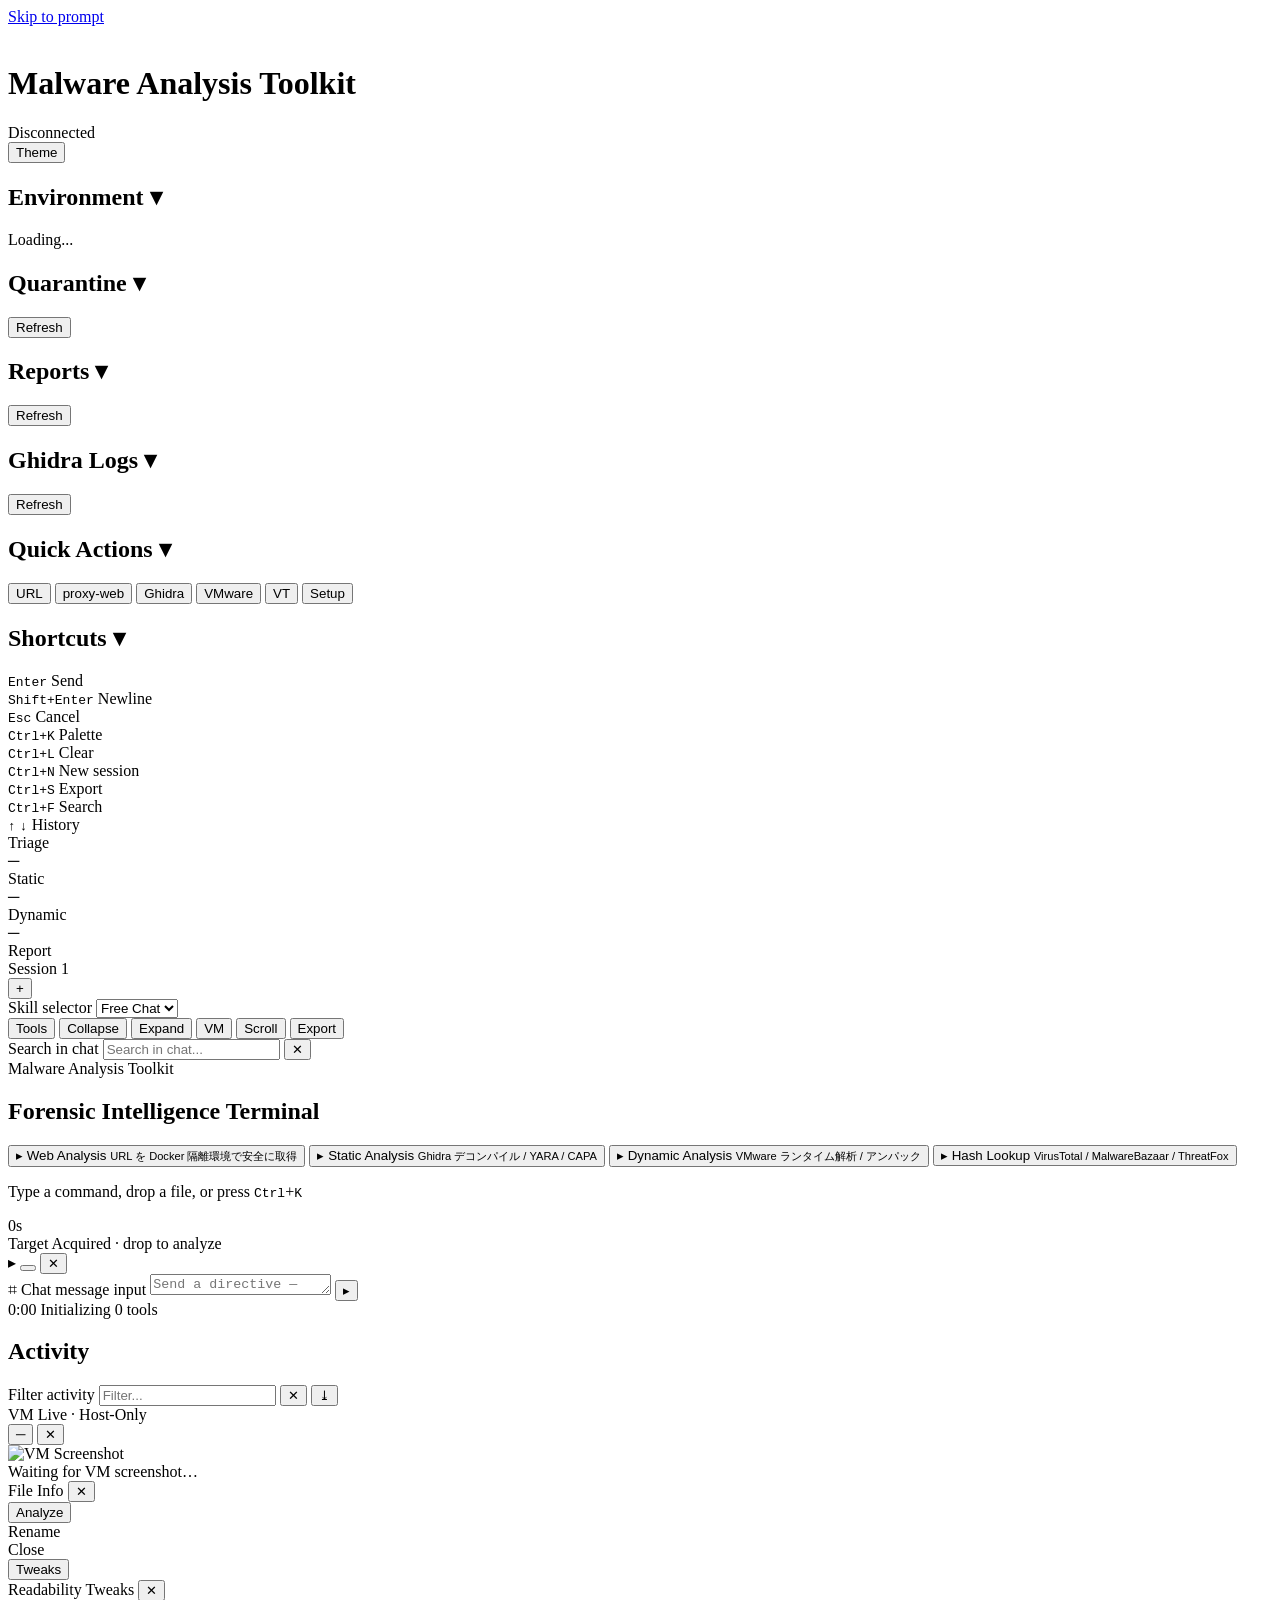
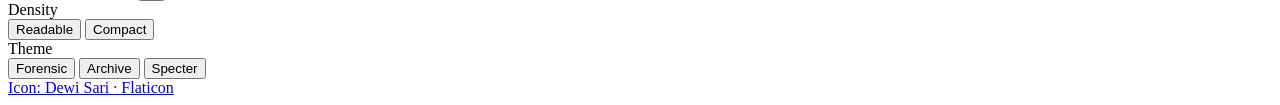
==== commit b5fb5811: "feat(gui): readability tweaks panel + harden cancel kill chain - style.css: lift forensic theme cont" ====
--- a/tools/gui-prototype/static/index.html
+++ b/tools/gui-prototype/static/index.html
@@ -307,6 +307,32 @@
     <div onclick="closeSession()" role="menuitem" tabindex="0">Close</div>
   </div>
 
+  <!-- Tweaks panel (readability / theme) -->
+  <button class="tweaks-toggle" id="tweaks-toggle" aria-label="Open readability tweaks" title="Readability tweaks">Tweaks</button>
+  <div id="tweaks-panel" role="dialog" aria-label="Readability tweaks">
+    <div id="tweaks-header">
+      <span>Readability Tweaks</span>
+      <button id="tweaks-close" aria-label="Close tweaks panel">✕</button>
+    </div>
+    <div id="tweaks-body">
+      <div class="tweak-row">
+        <span class="tweak-label">Density</span>
+        <div class="seg" id="tw-density" role="radiogroup" aria-label="Density">
+          <button data-v="readable" class="on" role="radio" aria-checked="true">Readable</button>
+          <button data-v="compact" role="radio" aria-checked="false">Compact</button>
+        </div>
+      </div>
+      <div class="tweak-row">
+        <span class="tweak-label">Theme</span>
+        <div class="seg" id="tw-theme" role="radiogroup" aria-label="Theme">
+          <button data-v="forensic" class="on" role="radio" aria-checked="true">Forensic</button>
+          <button data-v="archive" role="radio" aria-checked="false">Archive</button>
+          <button data-v="specter" role="radio" aria-checked="false">Specter</button>
+        </div>
+      </div>
+    </div>
+  </div>
+
   <!-- Attribution -->
   <footer id="attribution">
     <a href="https://www.flaticon.com/free-icons/malware" title="malware icons" target="_blank" rel="noopener">Icon: Dewi Sari · Flaticon</a>
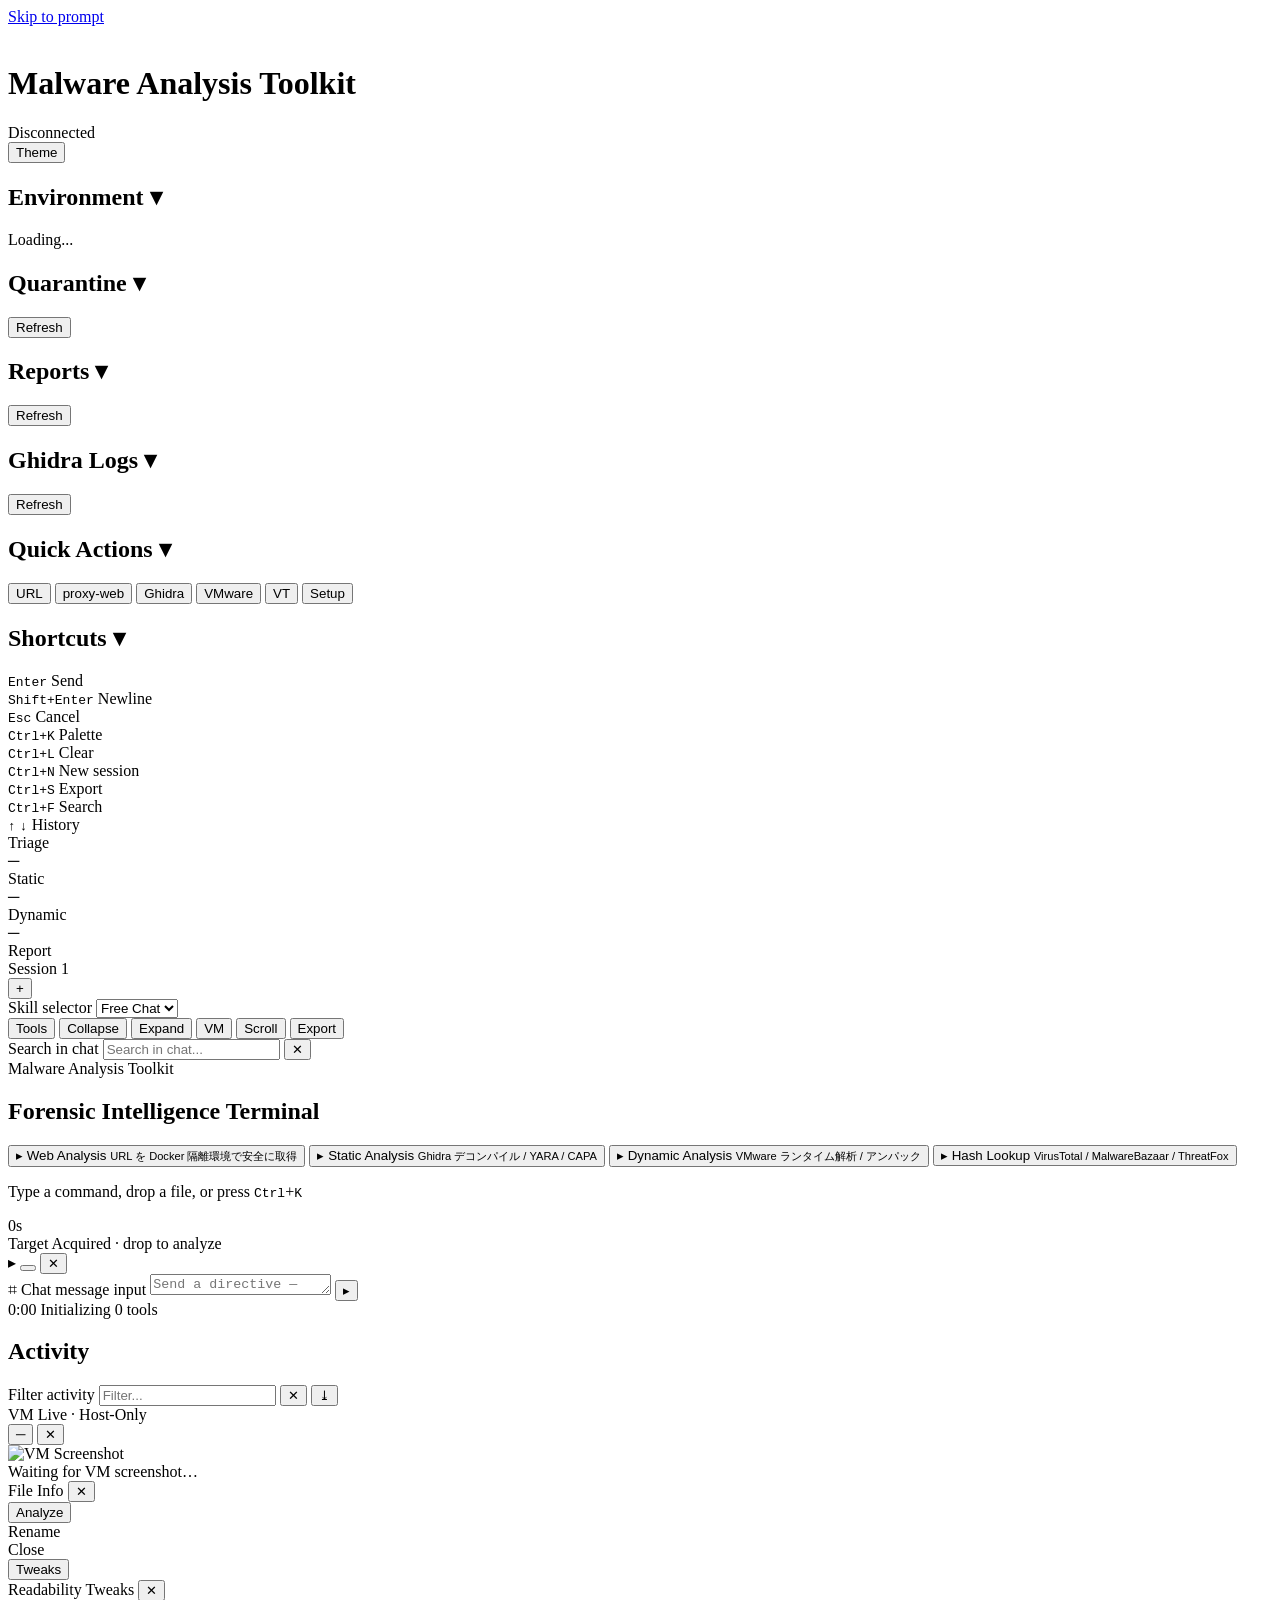
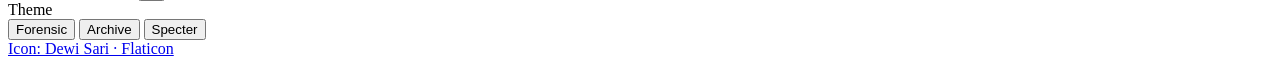
==== commit ab3cfdf3: "feat: anti-VM binary patching, sandbox hardening fixes, Go analysis support, threat-intel CLI Post-i" ====
--- a/tools/gui-prototype/static/index.html
+++ b/tools/gui-prototype/static/index.html
@@ -316,13 +316,6 @@
     </div>
     <div id="tweaks-body">
       <div class="tweak-row">
-        <span class="tweak-label">Density</span>
-        <div class="seg" id="tw-density" role="radiogroup" aria-label="Density">
-          <button data-v="readable" class="on" role="radio" aria-checked="true">Readable</button>
-          <button data-v="compact" role="radio" aria-checked="false">Compact</button>
-        </div>
-      </div>
-      <div class="tweak-row">
         <span class="tweak-label">Theme</span>
         <div class="seg" id="tw-theme" role="radiogroup" aria-label="Theme">
           <button data-v="forensic" class="on" role="radio" aria-checked="true">Forensic</button>
